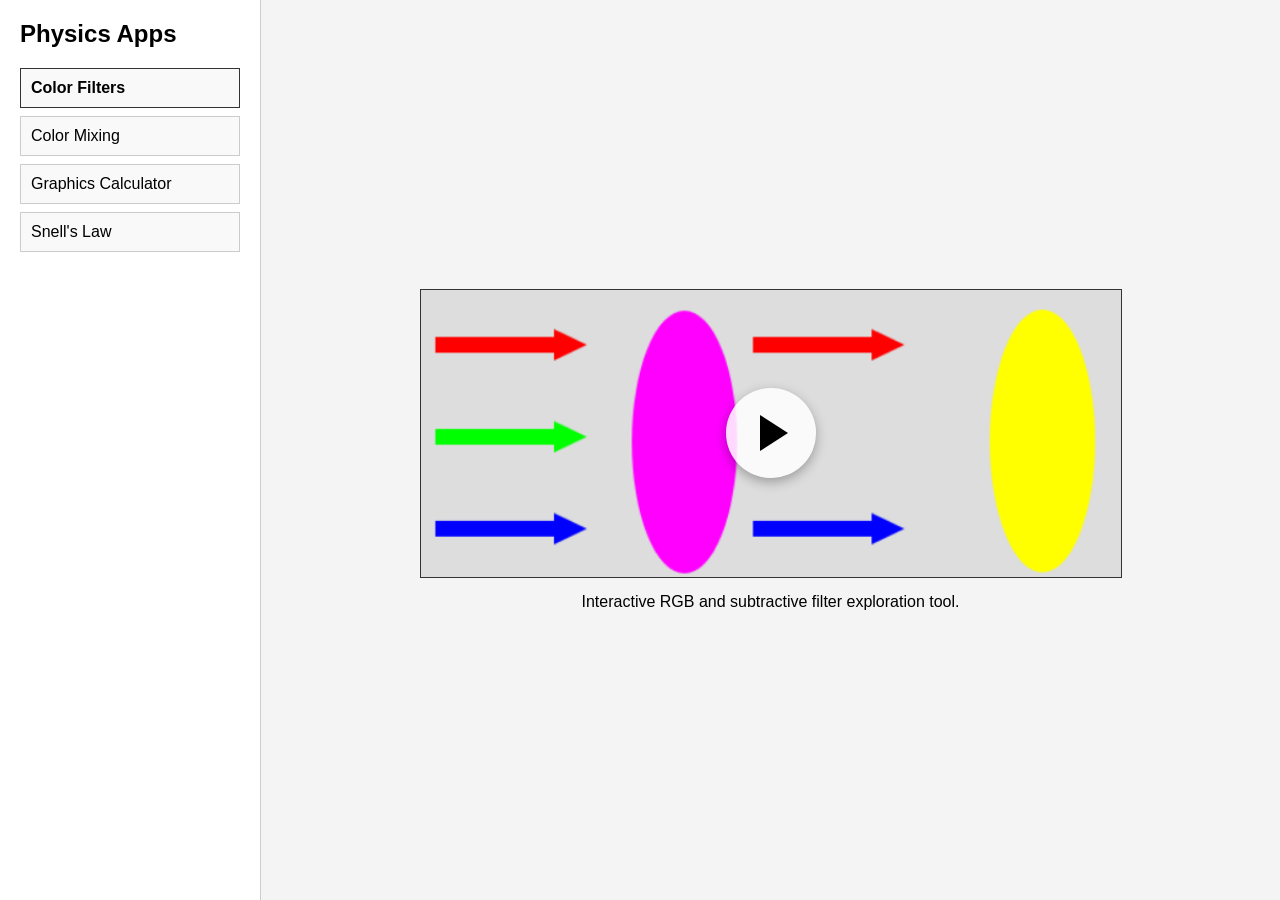
==== index.html @ 260a7cf7 "Update index.html" ====
<!DOCTYPE html>
<html lang="en">
<head>
<meta charset="UTF-8">
<title>Physics Apps</title>
<link rel="stylesheet" href="style.css">
</head>
<body>

<div class="container">

  <!-- Sidebar -->
  <nav class="sidebar">
    <h2>Physics Apps</h2>
    <ul>

      <li class="menu-item active" data-app="color-filters">
        Color Filters
      </li>

      <li class="menu-item" data-app="color-mixing">
        Color Mixing
      </li>

      <li class="menu-item" data-app="graphics-calculator">
        Graphics Calculator
      </li>

      <li class="menu-item" data-app="snells-law">
        Snell's Law
      </li>

    </ul>
  </nav>

  <!-- Main Content Area -->
  <main class="main-panel">

    <div class="content-wrapper">

      <div class="preview-container">

        <img id="preview-image"
             src="images/color-filters-preview.png"
             alt="Color Filters Preview">

        <a id="launch-link"
           href="apps/color-filters/index.html"
           target="_blank"
           class="play-overlay">

          <div class="play-button">
            <div class="triangle"></div>
          </div>

        </a>

      </div>

      <div class="app-description" id="app-description">
        Interactive RGB and subtractive filter exploration tool.
      </div>

    </div>

  </main>

</div>

<script src="script.js?v=3"></script>

</body>
</html>
---- style.css ----
body {
  margin: 0;
  font-family: Arial, sans-serif;
  background: #f4f4f4;
}

.container {
  display: flex;
  height: 100vh;
}

/* Sidebar */
.sidebar {
  width: 220px;
  background: #ffffff;
  border-right: 1px solid #ccc;
  padding: 20px;
}

.sidebar h2 {
  margin-top: 0;
}

.sidebar ul {
  list-style: none;
  padding: 0;
}

.menu-item {
  padding: 10px;
  cursor: pointer;
  border: 1px solid #ccc;
  background: #f9f9f9;
  margin-bottom: 8px;
}

.menu-item.active {
  border: 1px solid #333;
  font-weight: bold;
}

/* Main Panel */
.main-panel {
  flex: 1;
  display: flex;
  justify-content: center;
  align-items: center;
  padding: 40px;
  box-sizing: border-box;
}

/* Wrapper */
.content-wrapper {
  display: flex;
  flex-direction: column;
  align-items: center;
}

/* Description */
.app-description {
  margin-top: 15px;
  text-align: center;
  font-size: 16px;
  max-width: 700px;
}

/* Preview */
.preview-container {
  position: relative;
  display: inline-block;
  border: 1px solid #333;
  background: white;
}

.preview-container img {
  display: block;
  width: 700px;
  height: auto;
}

/* Overlay link */
.play-overlay {
  position: absolute;
  top: 0;
  left: 0;
  width: 100%;
  height: 100%;
  display: flex;
  justify-content: center;
  align-items: center;
  text-decoration: none;
}

/* Play button */
.play-button {
  width: 90px;
  height: 90px;
  background: rgba(255, 255, 255, 0.85);
  border-radius: 50%;
  display: flex;
  justify-content: center;
  align-items: center;
  transition: transform 0.2s ease, background 0.2s ease;
  box-shadow: 0 4px 12px rgba(0, 0, 0, 0.3);
}

/* Triangle */
.triangle {
  width: 0;
  height: 0;
  border-left: 28px solid #000;
  border-top: 18px solid transparent;
  border-bottom: 18px solid transparent;
  margin-left: 6px;
}

.play-overlay:hover .play-button {
  background: rgba(255, 255, 255, 0.95);
  transform: scale(1.08);
}
.menu-item:hover {
  background: #ececec;
}
border: 1px solid #bbb;
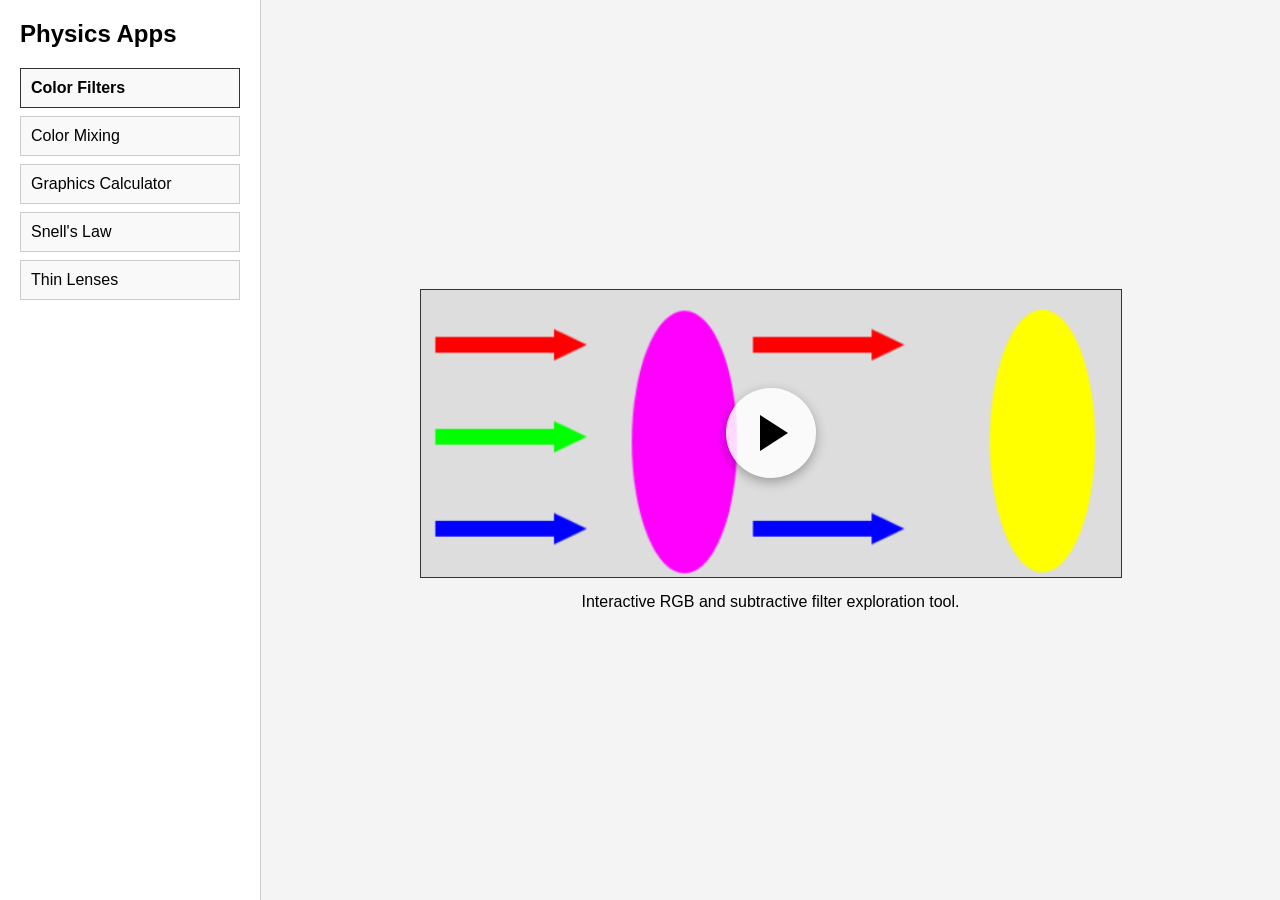
==== commit 024e9d72: "Update index.html" ====
--- a/index.html
+++ b/index.html
@@ -28,6 +28,10 @@
 
       <li class="menu-item" data-app="snells-law">
         Snell's Law
+      </li>
+      
+      <li class="menu-item" data-app="thin-lenses">
+        Thin Lenses
       </li>
 
     </ul>
@@ -73,3 +77,4 @@
 </html>
 
 
+
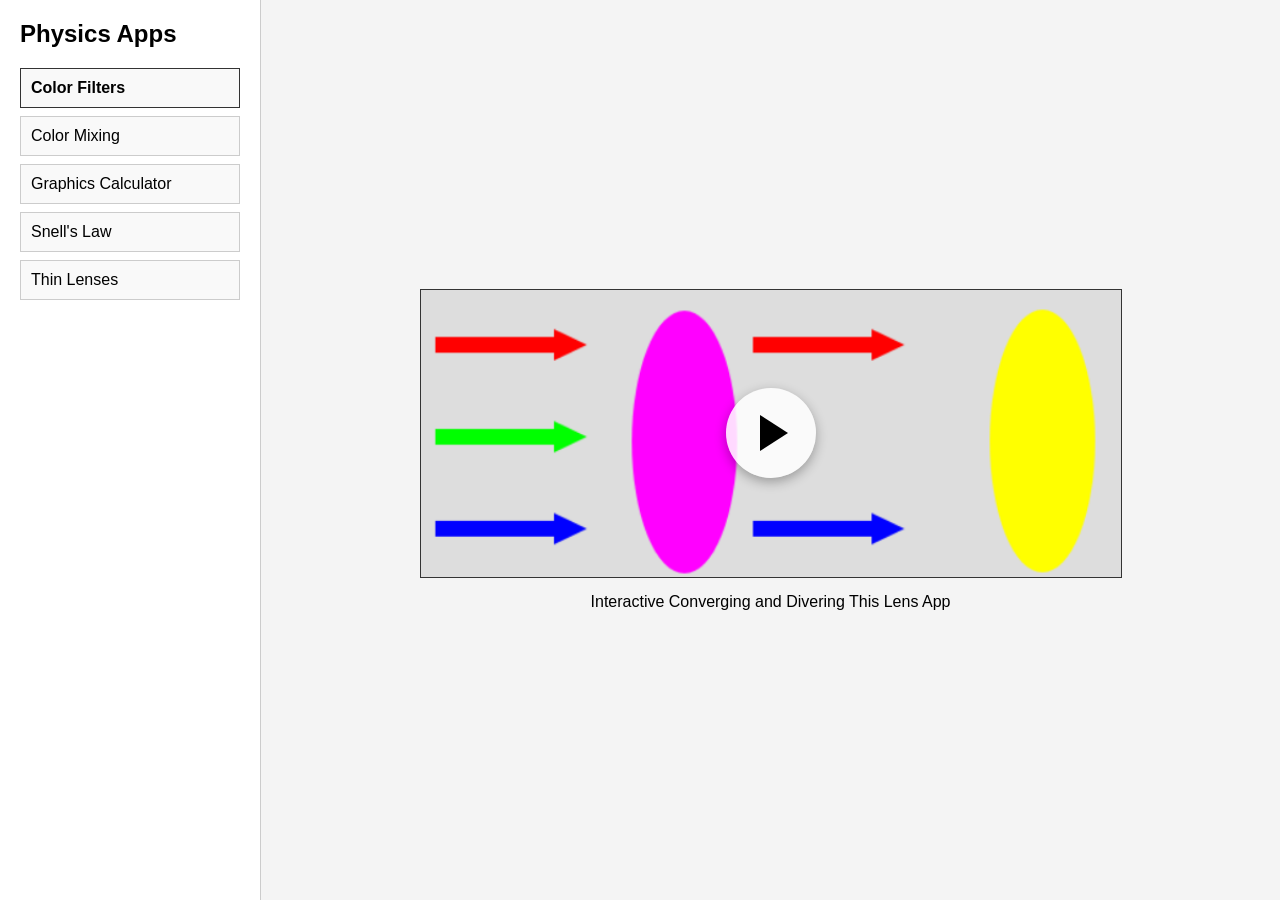
==== commit 9e060322: "Update index.html" ====
--- a/index.html
+++ b/index.html
@@ -62,7 +62,7 @@
       </div>
 
       <div class="app-description" id="app-description">
-        Interactive RGB and subtractive filter exploration tool.
+        Interactive Converging and Divering This Lens App
       </div>
 
     </div>
@@ -78,3 +78,4 @@
 
 
 
+
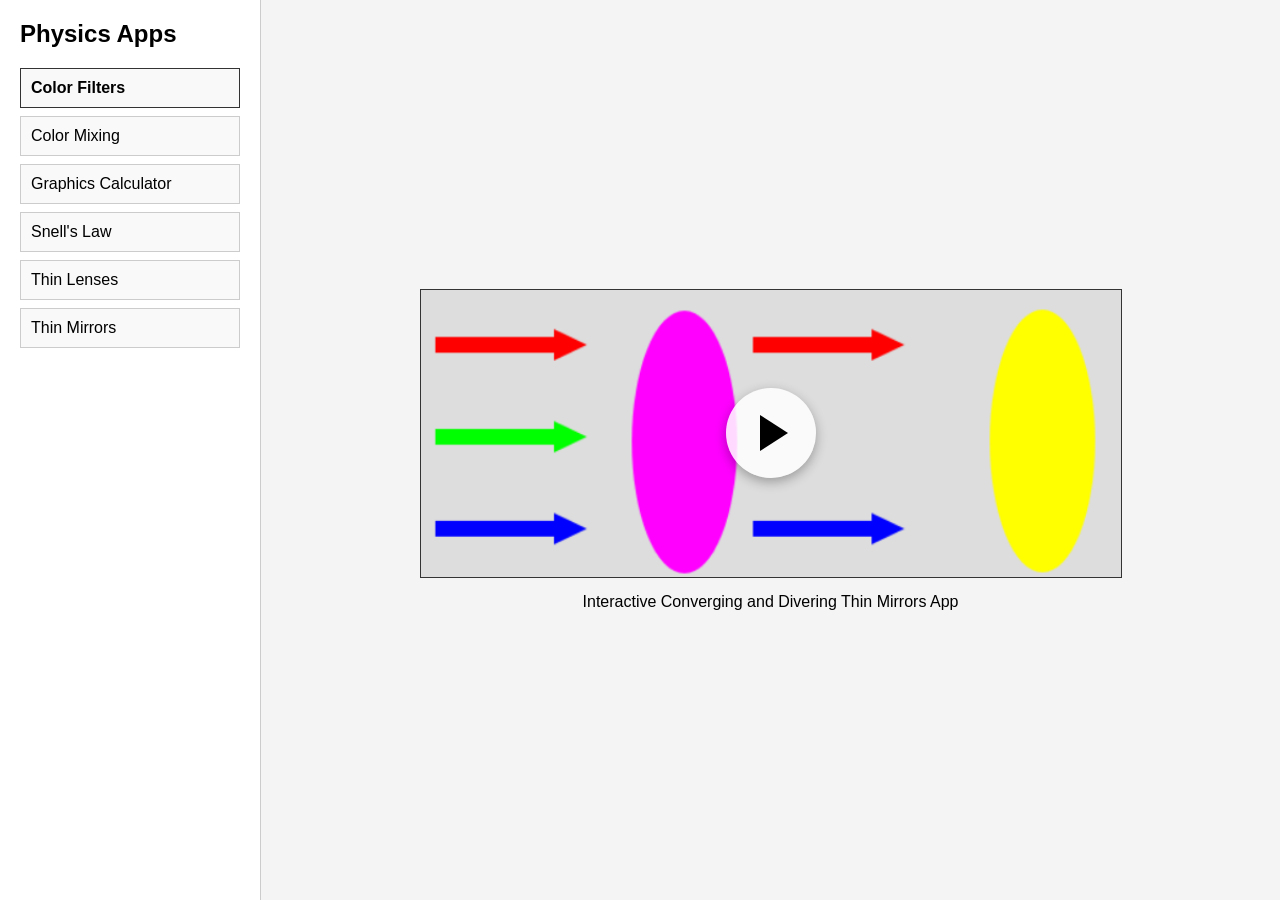
==== commit d431493f: "Update index.html" ====
--- a/index.html
+++ b/index.html
@@ -34,6 +34,10 @@
         Thin Lenses
       </li>
 
+      <li class="menu-item" data-app="thin-mirrors">
+        Thin Mirrors
+      </li>
+
     </ul>
   </nav>
 
@@ -62,7 +66,7 @@
       </div>
 
       <div class="app-description" id="app-description">
-        Interactive Converging and Divering This Lens App
+        Interactive Converging and Divering Thin Mirrors App
       </div>
 
     </div>
@@ -79,3 +83,4 @@
 
 
 
+
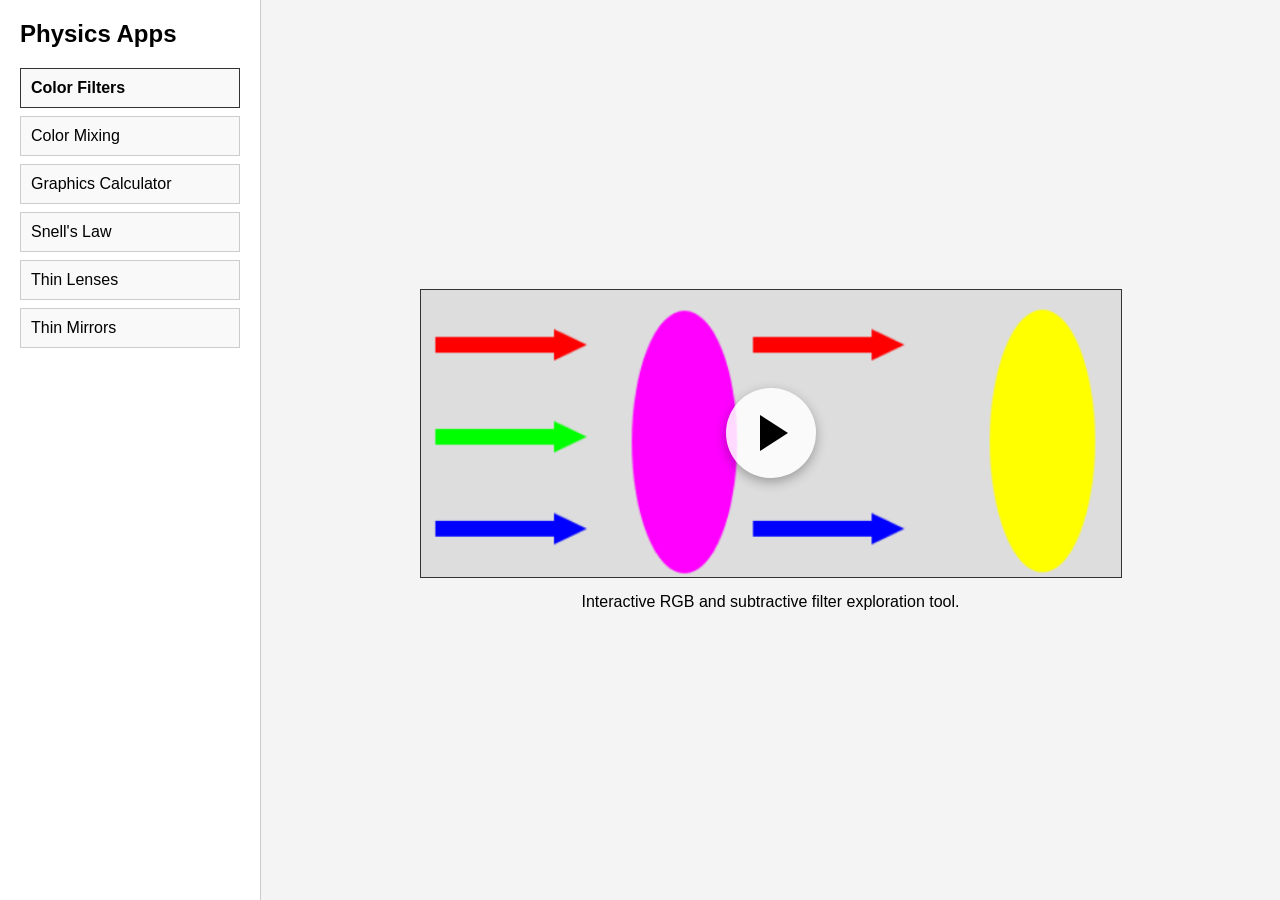
==== commit 1336453c: "Update and rename apps/newIndex.html to index.html" ====
--- a/index.html
+++ b/index.html
@@ -29,12 +29,12 @@
       <li class="menu-item" data-app="snells-law">
         Snell's Law
       </li>
-      
-      <li class="menu-item" data-app="thin-lenses">
+	  
+	  <li class="menu-item" data-app="thin-lenses">
         Thin Lenses
       </li>
 
-      <li class="menu-item" data-app="thin-mirrors">
+	  <li class="menu-item" data-app="thin-mirrors">
         Thin Mirrors
       </li>
 
@@ -66,7 +66,7 @@
       </div>
 
       <div class="app-description" id="app-description">
-        Interactive Converging and Divering Thin Mirrors App
+        Interactive RGB and subtractive filter exploration tool.
       </div>
 
     </div>
@@ -79,8 +79,3 @@
 
 </body>
 </html>
-
-
-
-
-
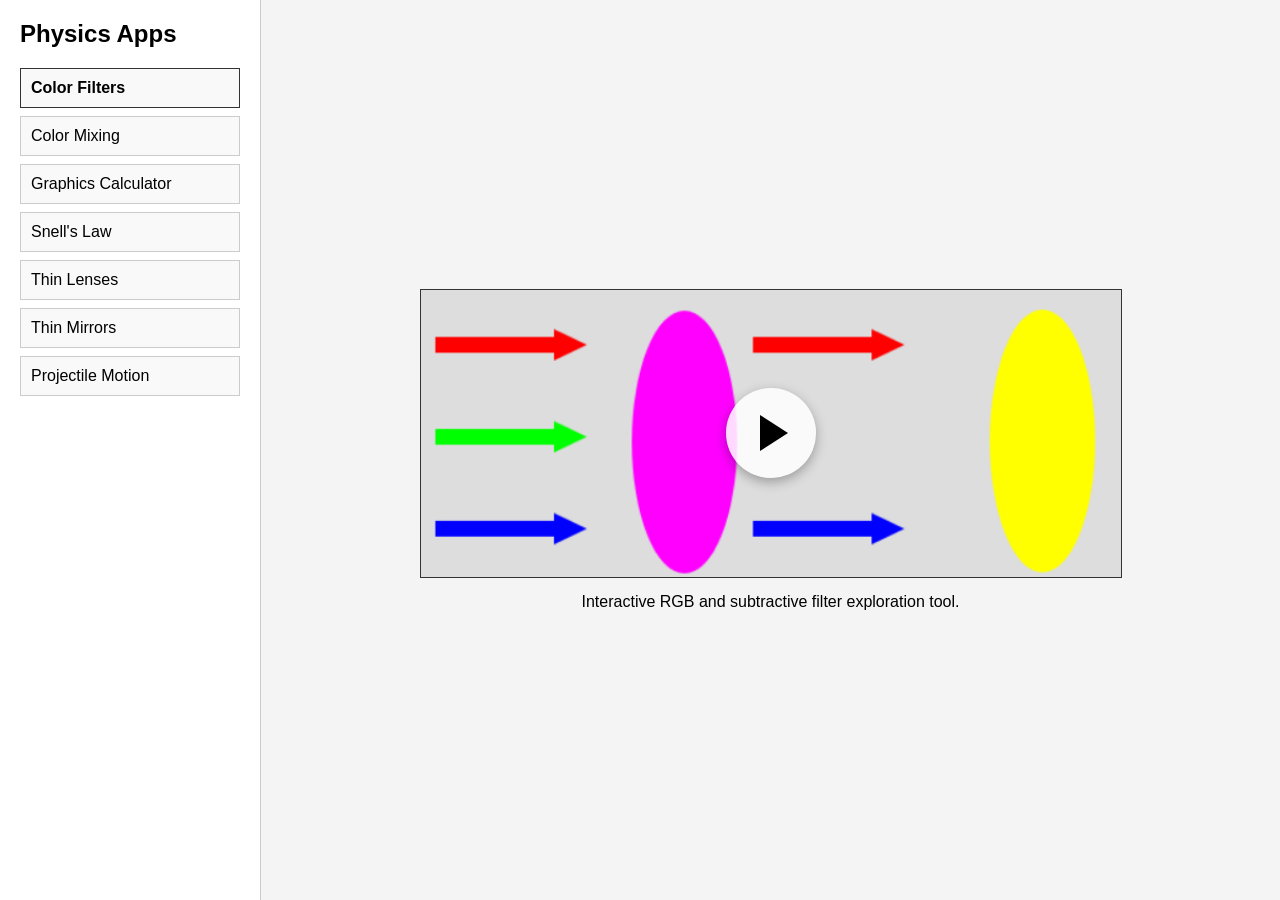
==== commit efc02b9b: "Update index.html" ====
--- a/index.html
+++ b/index.html
@@ -36,6 +36,9 @@
 
 	  <li class="menu-item" data-app="thin-mirrors">
         Thin Mirrors
+      </li>
+	  <li class="menu-item" data-app="projectile-motion">
+        Projectile Motion
       </li>
 
     </ul>
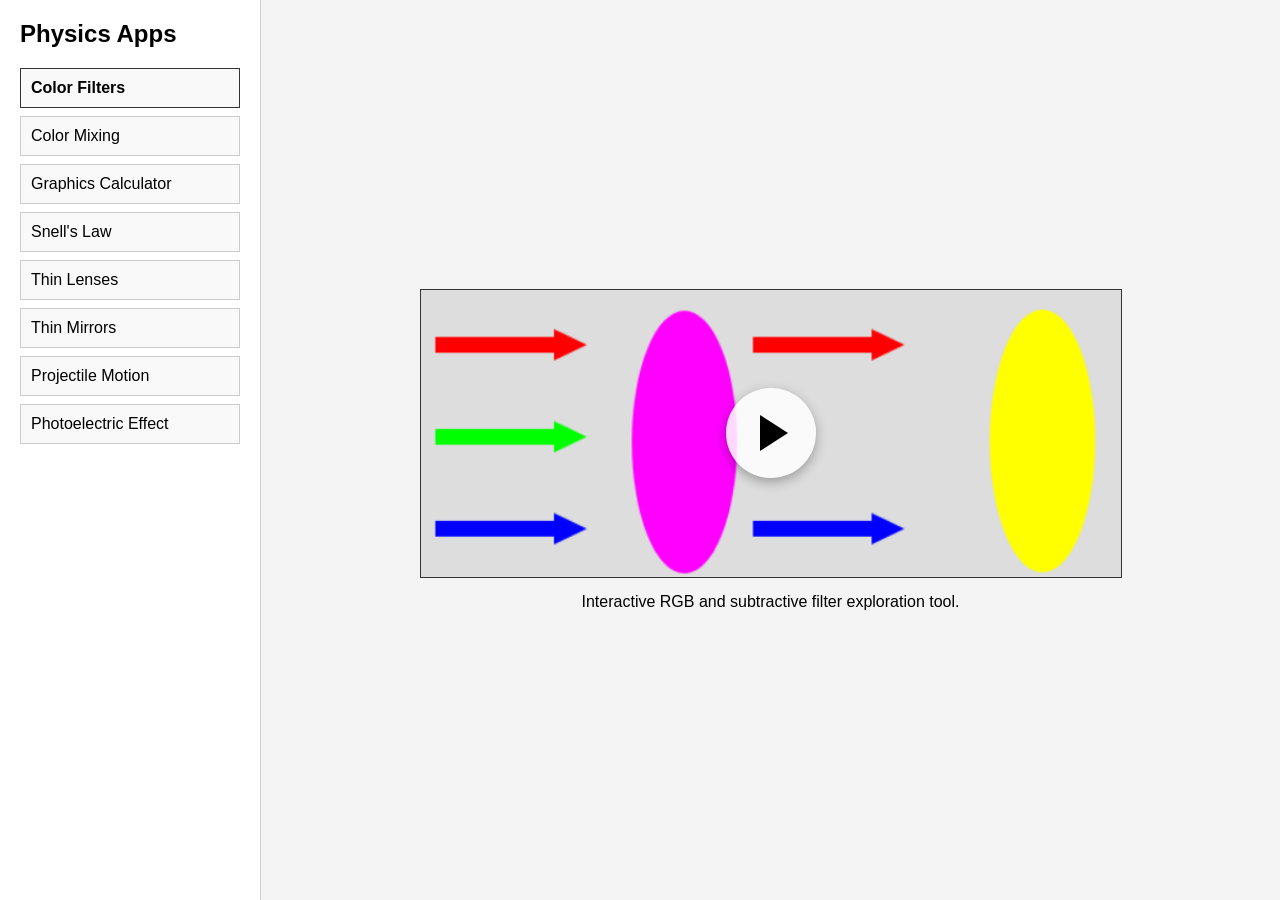
==== commit a5fcf878: "Update index.html" ====
--- a/index.html
+++ b/index.html
@@ -39,6 +39,9 @@
       </li>
 	  <li class="menu-item" data-app="projectile-motion">
         Projectile Motion
+      </li>
+	  <li class="menu-item" data-app="protoelectric-effect">
+        Photoelectric Effect
       </li>
 
     </ul>
